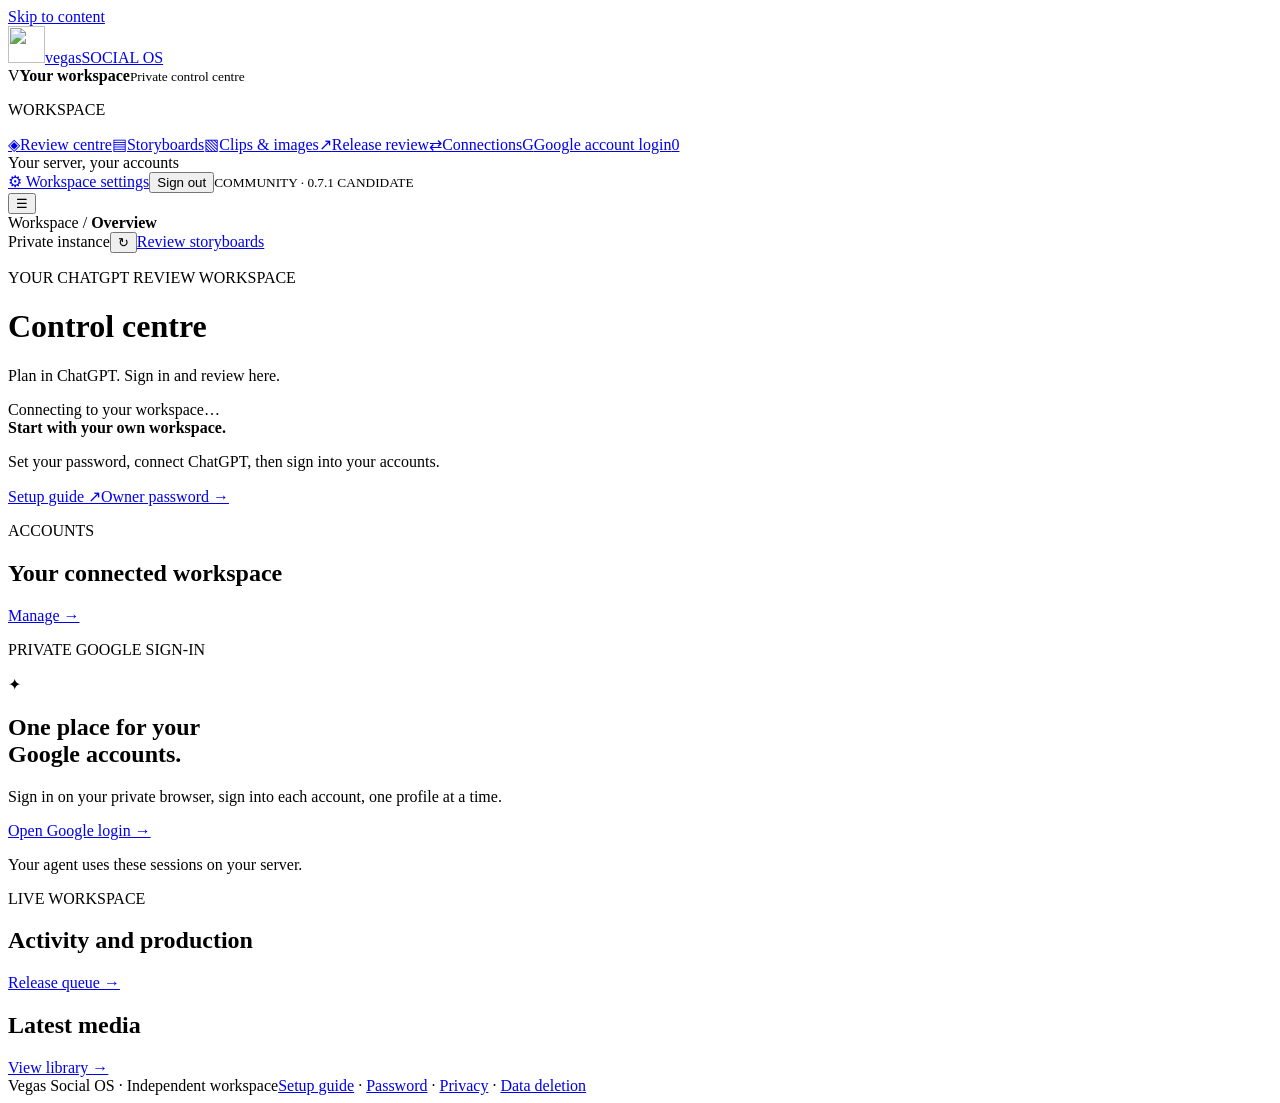
==== web/index.html @ 64114123 "fix: ship branded owner onboarding and verified community UX in 0.7.1" ====
<!doctype html><html lang="en"><head><meta charset="utf-8"><meta name="viewport" content="width=device-width,initial-scale=1"><meta name="theme-color" content="#0d1017"><link rel="icon" type="image/svg+xml" href="/logo.svg"><title>Vegas Social OS · Control Centre</title><link rel="stylesheet" href="/style.css"><script src="/sha256.js" defer></script><script src="/app.js" defer></script></head><body class="review-workspace"><a class="skip-link" href="#main-content">Skip to content</a>
<div class="app-shell"><aside id="sidebar"><a class="brand" href="#home"><img src="/logo.svg" width="37" height="37" alt="" class="app-brand-logo"><span>vegas<span class="brand-sub">SOCIAL OS</span></span></a><div class="workspace-chip"><span class="avatar" id="owner-avatar">V</span><span><b id="workspace-name">Your workspace</b><small>Private control centre</small></span><span class="status-dot"></span></div><p class="nav-label">WORKSPACE</p><nav aria-label="Workspace"><a href="#home"><span class="nav-icon">◈</span>Review centre</a><a href="#productions"><span class="nav-icon">▤</span>Storyboards</a><a href="#media"><span class="nav-icon">▧</span>Clips &amp; images</a><a href="#publishing"><span class="nav-icon">↗</span>Release review</a><a href="#accounts"><span class="nav-icon">⇄</span>Connections</a><a href="#flow"><span class="nav-icon">G</span>Google account login<span id="flow-nav-count" class="nav-count">0</span></a></nav><div class="sidebar-foot"><div class="agent-chip"><span class="status-dot"></span><span>Your server, your accounts<small id="instance-host"></small></span></div><a href="#setup" class="settings-link">⚙ Workspace settings</a><button id="logout" class="quiet">Sign out</button><small class="version">COMMUNITY · 0.7.1 CANDIDATE</small></div></aside>
<main id="main-content"><div class="topbar"><button id="mobile-nav" class="icon-button" aria-label="Toggle navigation">☰</button><div class="breadcrumb">Workspace <span>/</span> <b id="breadcrumb-page">Overview</b></div><div class="topbar-actions"><span class="live-pill"><span class="status-dot"></span>Private instance</span><button id="refresh" class="icon-button" title="Refresh status" aria-label="Refresh status">↻</button><a class="primary small" href="#productions">Review storyboards</a></div></div>
<div class="page-content"><header class="page-heading"><div><p class="eyebrow" id="page-eyebrow">YOUR CHATGPT REVIEW WORKSPACE</p><h1 id="page-title">Control centre</h1><p class="muted" id="page-description">Plan in ChatGPT. Sign in and review here.</p></div><span id="today-label" class="date-label"></span></header><div id="notice" class="notice" role="status" aria-live="polite">Connecting to your workspace…</div>
<section id="home" class="page"><div class="onboarding-help"><div><b>Start with your own workspace.</b><p>Set your password, connect ChatGPT, then sign into your accounts.</p></div><a href="/help">Setup guide ↗</a><a href="/password">Owner password →</a></div><div id="setup-steps" class="setup-strip"></div><div id="metrics" class="metrics"></div><div class="overview-grid"><article class="panel connection-summary"><div class="panel-heading"><div><p class="eyebrow">ACCOUNTS</p><h2>Your connected workspace</h2></div><a href="#accounts" class="subtle-link">Manage →</a></div><div id="overview-connections"></div></article><article class="panel quick-studio"><p class="eyebrow">PRIVATE GOOGLE SIGN-IN</p><div class="studio-emblem">✦</div><h2>One place for your<br>Google accounts.</h2><p class="muted">Sign in on your private browser, sign into each account, one profile at a time.</p><a class="primary" href="#flow">Open Google login →</a><p class="microcopy">Your agent uses these sessions on your server.</p></article><article class="panel activity-panel"><div class="panel-heading"><div><p class="eyebrow">LIVE WORKSPACE</p><h2>Activity and production</h2></div><a href="#publishing" class="subtle-link">Release queue →</a></div><div id="activity-list"></div></article><article class="panel latest-panel"><div class="panel-heading"><h2>Latest media</h2><a href="#media" class="subtle-link">View library →</a></div><div id="latest-media"></div></article></div></section>
<section id="accounts" class="page" hidden><div class="section-heading"><div><h2>Connect an account</h2><p class="muted">Choose a service. Sign in on its official page and allow the requested access.</p></div><a href="#setup" class="subtle-link">Connection settings →</a></div><div id="provider-cards" class="provider-grid"></div><div id="connect-result" class="connect-feedback"></div><div class="section-heading"><h2>Your identities</h2><button id="sync-services" class="secondary">Refresh Flow accounts</button></div><div id="account-cards" class="identity-list"></div></section>
<section id="flow" class="page" hidden><div class="flow-toolbar"><div class="flow-switcher"><label for="flow-account-select">Google account</label><select id="flow-account-select"></select></div><div class="toolbar-actions"><button id="new-flow-account" class="secondary">＋ Add Google account</button><button id="open-flow-browser" class="primary">Open Google login</button><button id="verify-flow-account" class="secondary">Verify access</button></div></div><div class="flow-workbench"><aside class="flow-rail"><div class="panel-heading"><h3>Accounts</h3><span id="flow-account-count" class="badge">0</span></div><div id="flow-account-list"></div><p class="microcopy">Passwords and verification codes are entered only into Google's screen.</p></aside><article class="browser-panel"><div class="browser-chrome"><span class="window-dots"><i></i><i></i><i></i></span><span id="flow-title">Private Google Flow browser</span><button id="close-browser" class="quiet">Close view</button></div><div id="flow-empty" class="browser-placeholder"><div class="google-mark">G</div><h2>Sign in to Google Flow</h2><p>Select an account and open its private browser. Or add a new Google account to start.</p><button id="flow-empty-add" class="primary">＋ Add Google account</button><span class="microcopy">Browser sessions stay on your own server.</span></div><iframe id="flow-frame" hidden title="Private Google Flow account browser"></iframe></article></div><div id="flow-panel" hidden></div><div class="flow-bottom"><form id="flow-image-form" class="panel"><div class="panel-heading"><div><p class="eyebrow">IMAGE WORKSPACE</p><h2>Generate a still image</h2></div><span class="badge">One output</span></div><label>Prompt<textarea name="prompt" required maxlength="12000" rows="3" placeholder="Describe the image you want to generate…"></textarea></label><div class="form-row"><label>Image model<select name="model" id="flow-image-model" required></select></label><label>Format<select name="aspect_ratio"><option value="1:1">Square · 1:1</option><option value="9:16">Portrait · 9:16</option><option value="16:9">Landscape · 16:9</option></select></label><label>Credit ceiling<input name="max_credits" type="number" min="0" max="1000" value="0" required></label></div><div class="form-footer"><p class="microcopy">0 means free-only. A higher quote stops before submission. Local service support is required.</p><button class="primary">Generate image</button></div></form><article class="panel generation-panel"><div class="panel-heading"><h2>Generation queue</h2><span class="badge" id="image-job-count">0</span></div><div id="image-job-list"></div></article></div><div class="flow-bottom"><form id="flow-video-form" class="panel"><div class="panel-heading"><h2>Video workspace</h2><button id="refresh-models" type="button" class="secondary">Refresh live models</button></div><p id="model-provenance" class="microcopy">Model availability is account-specific. Refresh before production.</p><label>Prompt<textarea name="prompt" rows="3" required maxlength="12000"></textarea></label><div class="form-row"><label>Video model<select name="model" id="flow-video-model" required></select></label><label>Duration<select name="duration" id="flow-video-duration"></select></label><label>Resolution<select name="resolution" id="flow-video-resolution"></select></label></div><div class="form-row"><label>Format<select name="aspect_ratio"><option value="9:16">Portrait · 9:16</option><option value="16:9">Landscape · 16:9</option></select></label><label>Credit ceiling<input name="max_credits" type="number" min="0" max="1000" value="0" required></label></div><div class="form-row"><label>Start frame<select name="first_frame_id" id="video-start-frame"></select></label><label>End frame<select name="last_frame_id" id="video-end-frame"></select></label></div><fieldset><legend>Ingredients (up to 3; use instead of start/end frames)</legend><div id="video-reference-assets"></div></fieldset><p class="microcopy">One output, no retries. 0 checks the quote and stops if paid credits are required. Unknown outcomes stay saved for reconciliation.</p><button class="primary">Check / generate clip</button></form><article class="panel generation-panel"><h2>Video queue</h2><div id="video-job-list"></div></article></div></section>
<section id="strategy" class="page" hidden><div class="section-heading"><div><h2>Content strategy manager</h2><p class="muted">A clear brand brief, evidence-backed ideas and a reviewable weekly calendar.</p></div><button id="audit-refresh" class="secondary">Check workflow</button></div><div class="flow-bottom"><form id="strategy-form" class="panel"><h2>Channel strategy</h2><label>Channel<select name="channel_id" id="strategy-channel" required></select></label><label>Audience<textarea name="audience" required rows="2"></textarea></label><label>Objective<input name="goal" required placeholder="Qualified leads, product education or audience growth"></label><label>Brand voice<textarea name="voice" required rows="2" placeholder="Tone, language and claims to avoid"></textarea></label><label>Content pillars (one per line)<textarea name="pillars" required rows="3"></textarea></label><button>Save strategy</button></form><div><form id="content-request-form" class="panel"><h2>Plan the week</h2><label>Channel<select name="channel_id" id="content-channel" required></select></label><label>Week beginning<input type="date" name="week_start" required></label><p class="microcopy">Your connected agent researches and writes the drafts. This request does not publish or wake ChatGPT by itself.</p><button>Request agent plan</button></form><article class="panel"><h2>Workflow readiness</h2><div id="audit-checks"></div></article></div></div><div class="section-heading"><h2>Editorial calendar and agent queue</h2></div><div id="content-calendars" class="cards"></div><form id="reel-review-form" class="panel"><h2>Reel review before production</h2><div class="form-row"><label>Target seconds<input name="target_seconds" type="number" min="5" max="180" value="30" required></label><label>Speaking rate (words/minute)<input name="words_per_minute" type="number" min="80" max="240" value="150" required></label></div><label>Opening hook<input name="hook" required></label><label>Spoken script<textarea name="script" rows="5" required></textarea></label><label>On-screen cards (one per line)<textarea name="on_screen" rows="3"></textarea></label><button>Review script and timing</button><div id="reel-review-result" class="review-result" aria-live="polite"></div></form></section><section id="setup" class="page" hidden><div class="settings-tabs"><a href="#setup" class="selected">Workspace</a><button id="show-advanced" class="quiet">Advanced operator setup</button></div><div class="split"><div><p class="eyebrow">01 / YOUR IDENTITY</p><h2>Set the direction.</h2><p class="muted">This profile belongs only to your installation. Every client can deploy a separate workspace with their own accounts.</p></div><form id="profile-form"><label>Your name<input name="name" required maxlength="100" autocomplete="name"></label><label>Brand / studio<input name="brand" maxlength="120"></label><label>Timezone<input name="timezone" value="Asia/Kolkata" required placeholder="Asia/Kolkata"></label><label>Goals and audience<textarea name="goals" maxlength="4000" rows="4" placeholder="Who you create for, your style, and your goal"></textarea></label><button>Save profile</button></form></div><article class="panel"><p class="eyebrow">02 / AGENT CONNECTION</p><h2>Give ChatGPT access to your workspace.</h2><p class="muted">Add your private MCP endpoint through a supported host's custom connector/plugin flow. Authorize it in this signed-in browser. Host availability and installation consent vary.</p><code id="mcp-url"></code><button id="copy-mcp" class="secondary">Copy endpoint</button><p class="muted">A scheduled brief is a request for creative work. A connected agent or host automation must consume it; the VPS does not start ChatGPT sessions or generate native images alone.</p></article><div id="advanced-settings" hidden><article class="panel"><p class="eyebrow">OPERATOR CONFIGURATION</p><h2>Connection service setup</h2><p><a href="/admin">Owner VPS administration approvals</a></p><p class="muted">End users connect with provider consent. The installation operator or setup agent configures the registered applications behind those buttons. A shared hosted connector is an optional separate deployment; it cannot bypass provider approval.</p><div id="provider-configs" class="config-list"></div></article></div></section><section id="channels" class="page" hidden><div class="content-tabs"><a href="#productions">Productions</a><a href="#channels" class="selected">Channel briefs</a><a href="#research">Research</a></div><p class="eyebrow">A CLEAR BRIEF FOR EACH CHANNEL</p><h2>What are we creating?</h2><form id="channel-form"><label>Channel name<input name="name" required maxlength="100"></label><label>Niche and audience<input name="niche" required maxlength="1000"></label><label>Language<input name="language" value="English" required></label><fieldset><legend>Authorized publishing destinations</legend><div id="destinations"></div></fieldset><button>Save channel brief</button></form><div class="cards" id="channel-cards"></div></section>
<section id="productions" class="page" hidden><p class="eyebrow">CONCEPT → KEYFRAMES → CLIPS → FINAL REVIEW</p><h2>Review your storyboard, scene by scene.</h2><p class="muted">Review ideas, scripts and scene media prepared by your agent.</p><div id="production-cards" class="productions"></div></section>
<section id="media" class="page" hidden><div class="section-heading"><div><p class="eyebrow">YOUR LOCAL ASSETS</p><h2>Your storyboards and generated clips.</h2></div><span class="muted">Prepared by your ChatGPT agent</span></div><form id="upload-form"><label>Import images or video<input type="file" name="files" accept="image/png,image/jpeg,image/webp,video/mp4" multiple required></label><button>Upload to this server</button><p class="muted">2 GiB per asset through bounded chunks. PNG, JPEG, WebP or MP4. Instagram photos require JPEG exports.</p></form><div id="media-cards" class="media-grid"></div></section>
<section id="composer" class="page" hidden><div class="split"><div><p class="eyebrow">WRITE. PREVIEW. RELEASE.</p><h2>Create the exact post.</h2><p class="muted">Choose one destination per release. To cross-post, prepare each platform's own copy and review. Media order becomes carousel order.</p><div id="composer-preview" class="preview"></div></div><form id="composer-form"><label>Destination<select id="post-account" name="account_id" required></select></label><label>Title<input name="title" maxlength="100" placeholder="Required for YouTube"></label><label>Caption / description<textarea name="caption" rows="5" maxlength="60000"></textarea></label><fieldset><legend>Media in posting order</legend><div id="post-assets"></div><p class="muted">Select assets below. Facebook text posts can have no media. Upload new files in Media library.</p></fieldset><label>Cover / thumbnail<select id="post-thumbnail" name="thumbnail_id"></select></label><label>Visibility<select name="visibility"><option value="private">Private · YouTube</option><option value="unlisted">Unlisted · YouTube</option><option value="public">Public</option></select></label><label>YouTube audience<select name="audience"><option value="">Choose for YouTube</option><option value="no">Not made for kids</option><option value="yes">Made for kids</option></select></label><label>YouTube tags<input name="tags" placeholder="Comma separated"></label><label>YouTube category ID<input name="category_id" value="22" inputmode="numeric"></label><label>Facebook HTTPS link<input name="link" type="url" placeholder="Text/link posts only"></label><label>Schedule (your browser timezone)<input name="schedule_at" type="datetime-local"></label><p class="muted">Leaving schedule empty prepares a release for immediate approval. Scheduled releases run only while this VPS is on. A delay over one hour requires a new review.</p><button>Prepare review</button></form></div></section>
<section id="publishing" class="page" hidden><p class="eyebrow">DESTINATION + MEDIA + COPY + TIMING</p><h2>Review the release queue.</h2><p class="muted">Approval freezes the exact release. Unknown provider outcomes stop here for reconciliation. Scheduled posts can be cancelled before their provider operation starts.</p><div class="cards" id="publication-cards"></div></section>
<section id="automation" class="page" hidden><p class="eyebrow">KEEP YOUR PIPELINE MOVING</p><h2>A schedule with visible execution.</h2><div id="automation-status" class="panel"></div><form id="schedule-form"><label>Daily brief hour (0–23)<input name="hour" type="number" min="0" max="23" value="8" required></label><label>IANA timezone<input name="timezone" value="Asia/Kolkata" required></label><fieldset><legend>Channels to research</legend><div id="schedule-channels"></div></fieldset><button>Enable daily briefs</button><button id="pause-briefs" type="button" class="secondary">Pause briefs</button></form><h3>Creative work queue</h3><div id="brief-cards" class="cards"></div></section>
<section id="research" class="page" hidden><div class="content-tabs"><a href="#productions">Productions</a><a href="#channels">Channel briefs</a><a href="#research" class="selected">Research</a></div><p class="eyebrow">SOURCES BEFORE SCRIPTS</p><h2>Research that keeps its evidence.</h2><p class="muted">Your host agent can search the web and save findings here. The public source reader respects robots rules, blocks private addresses and does not use authenticated sessions.</p><form id="research-fetch-form"><label>Public HTTPS page<input name="url" type="url" required placeholder="https://example.com/article"></label><button>Read public source</button></form><pre id="research-source" class="source-text"></pre><form id="research-form"><label>Channel<select id="research-channel" name="channel_id" required></select></label><label>Finding title<input name="title" required maxlength="200"></label><label>Summary<textarea name="summary" required maxlength="12000" rows="5"></textarea></label><label>Source URLs (one per line)<textarea name="sources" rows="3"></textarea></label><button>Save research note</button></form><div id="research-cards" class="cards"></div></section>
<footer><span>Vegas Social OS · Independent workspace</span><span><a href="/help">Setup guide</a> · <a href="/password">Password</a> · <a href="/privacy">Privacy</a> · <a href="/data-deletion">Data deletion</a></span></footer></div></main></div><dialog id="connect-dialog"><button id="dialog-close" class="icon-button dialog-close" aria-label="Close">×</button><div id="dialog-content"></div></dialog></body></html>
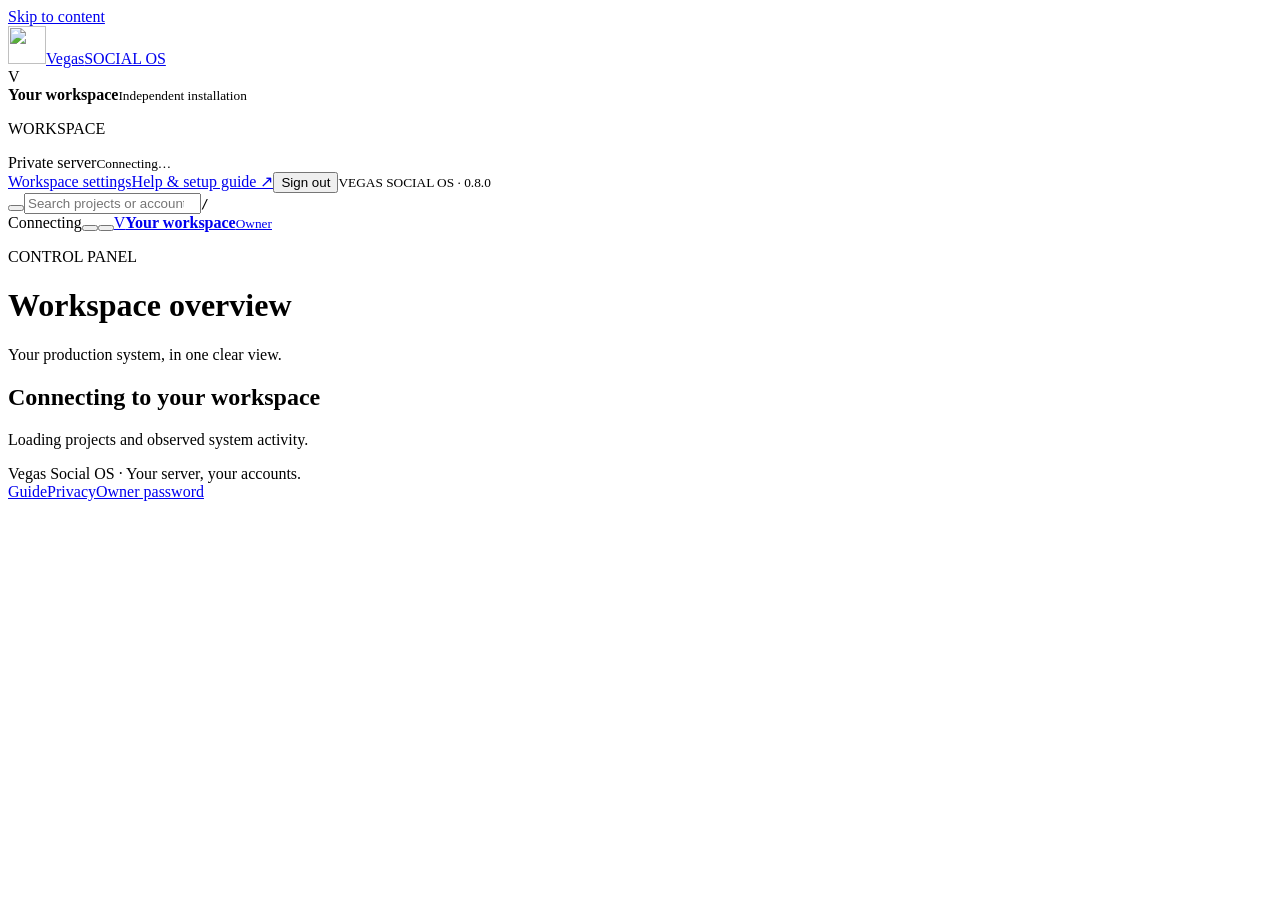
==== commit 8236c6aa: "Build light/dark control panel with named projects and observed agent activity (0.8.0)" ====
--- a/web/index.html
+++ b/web/index.html
@@ -1,15 +1 @@
-<!doctype html><html lang="en"><head><meta charset="utf-8"><meta name="viewport" content="width=device-width,initial-scale=1"><meta name="theme-color" content="#0d1017"><link rel="icon" type="image/svg+xml" href="/logo.svg"><title>Vegas Social OS · Control Centre</title><link rel="stylesheet" href="/style.css"><script src="/sha256.js" defer></script><script src="/app.js" defer></script></head><body class="review-workspace"><a class="skip-link" href="#main-content">Skip to content</a>
-<div class="app-shell"><aside id="sidebar"><a class="brand" href="#home"><img src="/logo.svg" width="37" height="37" alt="" class="app-brand-logo"><span>vegas<span class="brand-sub">SOCIAL OS</span></span></a><div class="workspace-chip"><span class="avatar" id="owner-avatar">V</span><span><b id="workspace-name">Your workspace</b><small>Private control centre</small></span><span class="status-dot"></span></div><p class="nav-label">WORKSPACE</p><nav aria-label="Workspace"><a href="#home"><span class="nav-icon">◈</span>Review centre</a><a href="#productions"><span class="nav-icon">▤</span>Storyboards</a><a href="#media"><span class="nav-icon">▧</span>Clips &amp; images</a><a href="#publishing"><span class="nav-icon">↗</span>Release review</a><a href="#accounts"><span class="nav-icon">⇄</span>Connections</a><a href="#flow"><span class="nav-icon">G</span>Google account login<span id="flow-nav-count" class="nav-count">0</span></a></nav><div class="sidebar-foot"><div class="agent-chip"><span class="status-dot"></span><span>Your server, your accounts<small id="instance-host"></small></span></div><a href="#setup" class="settings-link">⚙ Workspace settings</a><button id="logout" class="quiet">Sign out</button><small class="version">COMMUNITY · 0.7.1 CANDIDATE</small></div></aside>
-<main id="main-content"><div class="topbar"><button id="mobile-nav" class="icon-button" aria-label="Toggle navigation">☰</button><div class="breadcrumb">Workspace <span>/</span> <b id="breadcrumb-page">Overview</b></div><div class="topbar-actions"><span class="live-pill"><span class="status-dot"></span>Private instance</span><button id="refresh" class="icon-button" title="Refresh status" aria-label="Refresh status">↻</button><a class="primary small" href="#productions">Review storyboards</a></div></div>
-<div class="page-content"><header class="page-heading"><div><p class="eyebrow" id="page-eyebrow">YOUR CHATGPT REVIEW WORKSPACE</p><h1 id="page-title">Control centre</h1><p class="muted" id="page-description">Plan in ChatGPT. Sign in and review here.</p></div><span id="today-label" class="date-label"></span></header><div id="notice" class="notice" role="status" aria-live="polite">Connecting to your workspace…</div>
-<section id="home" class="page"><div class="onboarding-help"><div><b>Start with your own workspace.</b><p>Set your password, connect ChatGPT, then sign into your accounts.</p></div><a href="/help">Setup guide ↗</a><a href="/password">Owner password →</a></div><div id="setup-steps" class="setup-strip"></div><div id="metrics" class="metrics"></div><div class="overview-grid"><article class="panel connection-summary"><div class="panel-heading"><div><p class="eyebrow">ACCOUNTS</p><h2>Your connected workspace</h2></div><a href="#accounts" class="subtle-link">Manage →</a></div><div id="overview-connections"></div></article><article class="panel quick-studio"><p class="eyebrow">PRIVATE GOOGLE SIGN-IN</p><div class="studio-emblem">✦</div><h2>One place for your<br>Google accounts.</h2><p class="muted">Sign in on your private browser, sign into each account, one profile at a time.</p><a class="primary" href="#flow">Open Google login →</a><p class="microcopy">Your agent uses these sessions on your server.</p></article><article class="panel activity-panel"><div class="panel-heading"><div><p class="eyebrow">LIVE WORKSPACE</p><h2>Activity and production</h2></div><a href="#publishing" class="subtle-link">Release queue →</a></div><div id="activity-list"></div></article><article class="panel latest-panel"><div class="panel-heading"><h2>Latest media</h2><a href="#media" class="subtle-link">View library →</a></div><div id="latest-media"></div></article></div></section>
-<section id="accounts" class="page" hidden><div class="section-heading"><div><h2>Connect an account</h2><p class="muted">Choose a service. Sign in on its official page and allow the requested access.</p></div><a href="#setup" class="subtle-link">Connection settings →</a></div><div id="provider-cards" class="provider-grid"></div><div id="connect-result" class="connect-feedback"></div><div class="section-heading"><h2>Your identities</h2><button id="sync-services" class="secondary">Refresh Flow accounts</button></div><div id="account-cards" class="identity-list"></div></section>
-<section id="flow" class="page" hidden><div class="flow-toolbar"><div class="flow-switcher"><label for="flow-account-select">Google account</label><select id="flow-account-select"></select></div><div class="toolbar-actions"><button id="new-flow-account" class="secondary">＋ Add Google account</button><button id="open-flow-browser" class="primary">Open Google login</button><button id="verify-flow-account" class="secondary">Verify access</button></div></div><div class="flow-workbench"><aside class="flow-rail"><div class="panel-heading"><h3>Accounts</h3><span id="flow-account-count" class="badge">0</span></div><div id="flow-account-list"></div><p class="microcopy">Passwords and verification codes are entered only into Google's screen.</p></aside><article class="browser-panel"><div class="browser-chrome"><span class="window-dots"><i></i><i></i><i></i></span><span id="flow-title">Private Google Flow browser</span><button id="close-browser" class="quiet">Close view</button></div><div id="flow-empty" class="browser-placeholder"><div class="google-mark">G</div><h2>Sign in to Google Flow</h2><p>Select an account and open its private browser. Or add a new Google account to start.</p><button id="flow-empty-add" class="primary">＋ Add Google account</button><span class="microcopy">Browser sessions stay on your own server.</span></div><iframe id="flow-frame" hidden title="Private Google Flow account browser"></iframe></article></div><div id="flow-panel" hidden></div><div class="flow-bottom"><form id="flow-image-form" class="panel"><div class="panel-heading"><div><p class="eyebrow">IMAGE WORKSPACE</p><h2>Generate a still image</h2></div><span class="badge">One output</span></div><label>Prompt<textarea name="prompt" required maxlength="12000" rows="3" placeholder="Describe the image you want to generate…"></textarea></label><div class="form-row"><label>Image model<select name="model" id="flow-image-model" required></select></label><label>Format<select name="aspect_ratio"><option value="1:1">Square · 1:1</option><option value="9:16">Portrait · 9:16</option><option value="16:9">Landscape · 16:9</option></select></label><label>Credit ceiling<input name="max_credits" type="number" min="0" max="1000" value="0" required></label></div><div class="form-footer"><p class="microcopy">0 means free-only. A higher quote stops before submission. Local service support is required.</p><button class="primary">Generate image</button></div></form><article class="panel generation-panel"><div class="panel-heading"><h2>Generation queue</h2><span class="badge" id="image-job-count">0</span></div><div id="image-job-list"></div></article></div><div class="flow-bottom"><form id="flow-video-form" class="panel"><div class="panel-heading"><h2>Video workspace</h2><button id="refresh-models" type="button" class="secondary">Refresh live models</button></div><p id="model-provenance" class="microcopy">Model availability is account-specific. Refresh before production.</p><label>Prompt<textarea name="prompt" rows="3" required maxlength="12000"></textarea></label><div class="form-row"><label>Video model<select name="model" id="flow-video-model" required></select></label><label>Duration<select name="duration" id="flow-video-duration"></select></label><label>Resolution<select name="resolution" id="flow-video-resolution"></select></label></div><div class="form-row"><label>Format<select name="aspect_ratio"><option value="9:16">Portrait · 9:16</option><option value="16:9">Landscape · 16:9</option></select></label><label>Credit ceiling<input name="max_credits" type="number" min="0" max="1000" value="0" required></label></div><div class="form-row"><label>Start frame<select name="first_frame_id" id="video-start-frame"></select></label><label>End frame<select name="last_frame_id" id="video-end-frame"></select></label></div><fieldset><legend>Ingredients (up to 3; use instead of start/end frames)</legend><div id="video-reference-assets"></div></fieldset><p class="microcopy">One output, no retries. 0 checks the quote and stops if paid credits are required. Unknown outcomes stay saved for reconciliation.</p><button class="primary">Check / generate clip</button></form><article class="panel generation-panel"><h2>Video queue</h2><div id="video-job-list"></div></article></div></section>
-<section id="strategy" class="page" hidden><div class="section-heading"><div><h2>Content strategy manager</h2><p class="muted">A clear brand brief, evidence-backed ideas and a reviewable weekly calendar.</p></div><button id="audit-refresh" class="secondary">Check workflow</button></div><div class="flow-bottom"><form id="strategy-form" class="panel"><h2>Channel strategy</h2><label>Channel<select name="channel_id" id="strategy-channel" required></select></label><label>Audience<textarea name="audience" required rows="2"></textarea></label><label>Objective<input name="goal" required placeholder="Qualified leads, product education or audience growth"></label><label>Brand voice<textarea name="voice" required rows="2" placeholder="Tone, language and claims to avoid"></textarea></label><label>Content pillars (one per line)<textarea name="pillars" required rows="3"></textarea></label><button>Save strategy</button></form><div><form id="content-request-form" class="panel"><h2>Plan the week</h2><label>Channel<select name="channel_id" id="content-channel" required></select></label><label>Week beginning<input type="date" name="week_start" required></label><p class="microcopy">Your connected agent researches and writes the drafts. This request does not publish or wake ChatGPT by itself.</p><button>Request agent plan</button></form><article class="panel"><h2>Workflow readiness</h2><div id="audit-checks"></div></article></div></div><div class="section-heading"><h2>Editorial calendar and agent queue</h2></div><div id="content-calendars" class="cards"></div><form id="reel-review-form" class="panel"><h2>Reel review before production</h2><div class="form-row"><label>Target seconds<input name="target_seconds" type="number" min="5" max="180" value="30" required></label><label>Speaking rate (words/minute)<input name="words_per_minute" type="number" min="80" max="240" value="150" required></label></div><label>Opening hook<input name="hook" required></label><label>Spoken script<textarea name="script" rows="5" required></textarea></label><label>On-screen cards (one per line)<textarea name="on_screen" rows="3"></textarea></label><button>Review script and timing</button><div id="reel-review-result" class="review-result" aria-live="polite"></div></form></section><section id="setup" class="page" hidden><div class="settings-tabs"><a href="#setup" class="selected">Workspace</a><button id="show-advanced" class="quiet">Advanced operator setup</button></div><div class="split"><div><p class="eyebrow">01 / YOUR IDENTITY</p><h2>Set the direction.</h2><p class="muted">This profile belongs only to your installation. Every client can deploy a separate workspace with their own accounts.</p></div><form id="profile-form"><label>Your name<input name="name" required maxlength="100" autocomplete="name"></label><label>Brand / studio<input name="brand" maxlength="120"></label><label>Timezone<input name="timezone" value="Asia/Kolkata" required placeholder="Asia/Kolkata"></label><label>Goals and audience<textarea name="goals" maxlength="4000" rows="4" placeholder="Who you create for, your style, and your goal"></textarea></label><button>Save profile</button></form></div><article class="panel"><p class="eyebrow">02 / AGENT CONNECTION</p><h2>Give ChatGPT access to your workspace.</h2><p class="muted">Add your private MCP endpoint through a supported host's custom connector/plugin flow. Authorize it in this signed-in browser. Host availability and installation consent vary.</p><code id="mcp-url"></code><button id="copy-mcp" class="secondary">Copy endpoint</button><p class="muted">A scheduled brief is a request for creative work. A connected agent or host automation must consume it; the VPS does not start ChatGPT sessions or generate native images alone.</p></article><div id="advanced-settings" hidden><article class="panel"><p class="eyebrow">OPERATOR CONFIGURATION</p><h2>Connection service setup</h2><p><a href="/admin">Owner VPS administration approvals</a></p><p class="muted">End users connect with provider consent. The installation operator or setup agent configures the registered applications behind those buttons. A shared hosted connector is an optional separate deployment; it cannot bypass provider approval.</p><div id="provider-configs" class="config-list"></div></article></div></section><section id="channels" class="page" hidden><div class="content-tabs"><a href="#productions">Productions</a><a href="#channels" class="selected">Channel briefs</a><a href="#research">Research</a></div><p class="eyebrow">A CLEAR BRIEF FOR EACH CHANNEL</p><h2>What are we creating?</h2><form id="channel-form"><label>Channel name<input name="name" required maxlength="100"></label><label>Niche and audience<input name="niche" required maxlength="1000"></label><label>Language<input name="language" value="English" required></label><fieldset><legend>Authorized publishing destinations</legend><div id="destinations"></div></fieldset><button>Save channel brief</button></form><div class="cards" id="channel-cards"></div></section>
-<section id="productions" class="page" hidden><p class="eyebrow">CONCEPT → KEYFRAMES → CLIPS → FINAL REVIEW</p><h2>Review your storyboard, scene by scene.</h2><p class="muted">Review ideas, scripts and scene media prepared by your agent.</p><div id="production-cards" class="productions"></div></section>
-<section id="media" class="page" hidden><div class="section-heading"><div><p class="eyebrow">YOUR LOCAL ASSETS</p><h2>Your storyboards and generated clips.</h2></div><span class="muted">Prepared by your ChatGPT agent</span></div><form id="upload-form"><label>Import images or video<input type="file" name="files" accept="image/png,image/jpeg,image/webp,video/mp4" multiple required></label><button>Upload to this server</button><p class="muted">2 GiB per asset through bounded chunks. PNG, JPEG, WebP or MP4. Instagram photos require JPEG exports.</p></form><div id="media-cards" class="media-grid"></div></section>
-<section id="composer" class="page" hidden><div class="split"><div><p class="eyebrow">WRITE. PREVIEW. RELEASE.</p><h2>Create the exact post.</h2><p class="muted">Choose one destination per release. To cross-post, prepare each platform's own copy and review. Media order becomes carousel order.</p><div id="composer-preview" class="preview"></div></div><form id="composer-form"><label>Destination<select id="post-account" name="account_id" required></select></label><label>Title<input name="title" maxlength="100" placeholder="Required for YouTube"></label><label>Caption / description<textarea name="caption" rows="5" maxlength="60000"></textarea></label><fieldset><legend>Media in posting order</legend><div id="post-assets"></div><p class="muted">Select assets below. Facebook text posts can have no media. Upload new files in Media library.</p></fieldset><label>Cover / thumbnail<select id="post-thumbnail" name="thumbnail_id"></select></label><label>Visibility<select name="visibility"><option value="private">Private · YouTube</option><option value="unlisted">Unlisted · YouTube</option><option value="public">Public</option></select></label><label>YouTube audience<select name="audience"><option value="">Choose for YouTube</option><option value="no">Not made for kids</option><option value="yes">Made for kids</option></select></label><label>YouTube tags<input name="tags" placeholder="Comma separated"></label><label>YouTube category ID<input name="category_id" value="22" inputmode="numeric"></label><label>Facebook HTTPS link<input name="link" type="url" placeholder="Text/link posts only"></label><label>Schedule (your browser timezone)<input name="schedule_at" type="datetime-local"></label><p class="muted">Leaving schedule empty prepares a release for immediate approval. Scheduled releases run only while this VPS is on. A delay over one hour requires a new review.</p><button>Prepare review</button></form></div></section>
-<section id="publishing" class="page" hidden><p class="eyebrow">DESTINATION + MEDIA + COPY + TIMING</p><h2>Review the release queue.</h2><p class="muted">Approval freezes the exact release. Unknown provider outcomes stop here for reconciliation. Scheduled posts can be cancelled before their provider operation starts.</p><div class="cards" id="publication-cards"></div></section>
-<section id="automation" class="page" hidden><p class="eyebrow">KEEP YOUR PIPELINE MOVING</p><h2>A schedule with visible execution.</h2><div id="automation-status" class="panel"></div><form id="schedule-form"><label>Daily brief hour (0–23)<input name="hour" type="number" min="0" max="23" value="8" required></label><label>IANA timezone<input name="timezone" value="Asia/Kolkata" required></label><fieldset><legend>Channels to research</legend><div id="schedule-channels"></div></fieldset><button>Enable daily briefs</button><button id="pause-briefs" type="button" class="secondary">Pause briefs</button></form><h3>Creative work queue</h3><div id="brief-cards" class="cards"></div></section>
-<section id="research" class="page" hidden><div class="content-tabs"><a href="#productions">Productions</a><a href="#channels">Channel briefs</a><a href="#research" class="selected">Research</a></div><p class="eyebrow">SOURCES BEFORE SCRIPTS</p><h2>Research that keeps its evidence.</h2><p class="muted">Your host agent can search the web and save findings here. The public source reader respects robots rules, blocks private addresses and does not use authenticated sessions.</p><form id="research-fetch-form"><label>Public HTTPS page<input name="url" type="url" required placeholder="https://example.com/article"></label><button>Read public source</button></form><pre id="research-source" class="source-text"></pre><form id="research-form"><label>Channel<select id="research-channel" name="channel_id" required></select></label><label>Finding title<input name="title" required maxlength="200"></label><label>Summary<textarea name="summary" required maxlength="12000" rows="5"></textarea></label><label>Source URLs (one per line)<textarea name="sources" rows="3"></textarea></label><button>Save research note</button></form><div id="research-cards" class="cards"></div></section>
-<footer><span>Vegas Social OS · Independent workspace</span><span><a href="/help">Setup guide</a> · <a href="/password">Password</a> · <a href="/privacy">Privacy</a> · <a href="/data-deletion">Data deletion</a></span></footer></div></main></div><dialog id="connect-dialog"><button id="dialog-close" class="icon-button dialog-close" aria-label="Close">×</button><div id="dialog-content"></div></dialog></body></html>+<!doctype html><html lang="en"><head><meta charset="utf-8"><meta name="viewport" content="width=device-width,initial-scale=1"><meta name="theme-color" content="#f3f5f3"><title>Vegas Social OS · Control panel</title><link rel="icon" type="image/svg+xml" href="/logo.svg"><script src="/theme.js"></script><link rel="stylesheet" href="/control.css"><script defer src="/app.js"></script></head><body class="control-panel"><a class="skip-link" href="#main-content">Skip to content</a><div class="app-shell"><aside id="sidebar"><a class="brand" href="#home"><img src="/logo.svg" width="38" height="38" alt=""><span>Vegas<span class="brand-sub">SOCIAL OS</span></span></a><div class="workspace-chip"><span class="avatar" id="owner-avatar">V</span><div><b id="workspace-name">Your workspace</b><small>Independent installation</small></div></div><p class="nav-label">WORKSPACE</p><nav aria-label="Workspace" id="main-nav"></nav><div class="sidebar-foot"><div class="server-chip"><i class="status-dot"></i><span>Private server<small id="instance-host">Connecting…</small></span></div><a class="settings-link" href="#setup">Workspace settings</a><a href="/help" class="settings-link">Help & setup guide ↗</a><button id="logout" class="quiet">Sign out</button><small class="version">VEGAS SOCIAL OS · <span id="version">0.8.0</span></small></div></aside><div id="nav-backdrop" hidden></div><main id="main-content"><header class="topbar"><button id="mobile-nav" class="icon-button" aria-label="Open navigation" aria-expanded="false"></button><label class="search-field"><span id="search-icon"></span><input id="global-search" type="search" placeholder="Search projects or accounts…" aria-label="Search projects or accounts"><kbd>/</kbd></label><div class="topbar-actions"><span class="live-pill"><i class="status-dot"></i><span id="live-state">Connecting</span></span><button id="refresh" class="icon-button" aria-label="Refresh dashboard"></button><button id="theme-toggle" class="icon-button" aria-label="Switch theme"></button><a class="owner-link" href="#setup"><span class="avatar" id="top-avatar">V</span><span><b id="top-name">Your workspace</b><small>Owner</small></span></a></div></header><div class="page-content"><div class="page-heading"><div><p class="eyebrow" id="breadcrumb-page">CONTROL PANEL</p><h1 id="page-title">Workspace overview</h1><p id="page-description">Your production system, in one clear view.</p></div><div id="page-actions"></div></div><div id="notice" role="status" aria-live="polite" hidden></div><div id="page-root"><div class="empty-state"><span class="loading-dot"></span><h2>Connecting to your workspace</h2><p>Loading projects and observed system activity.</p></div></div><footer><span>Vegas Social OS <span id="footer-version"></span> · Your server, your accounts.</span><div><a href="/help">Guide</a><a href="/privacy">Privacy</a><a href="/password">Owner password</a></div></footer></div></main></div><dialog id="connect-dialog"><button id="dialog-close" class="icon-button dialog-close" aria-label="Close dialog">×</button><div id="dialog-content"></div></dialog></body></html>
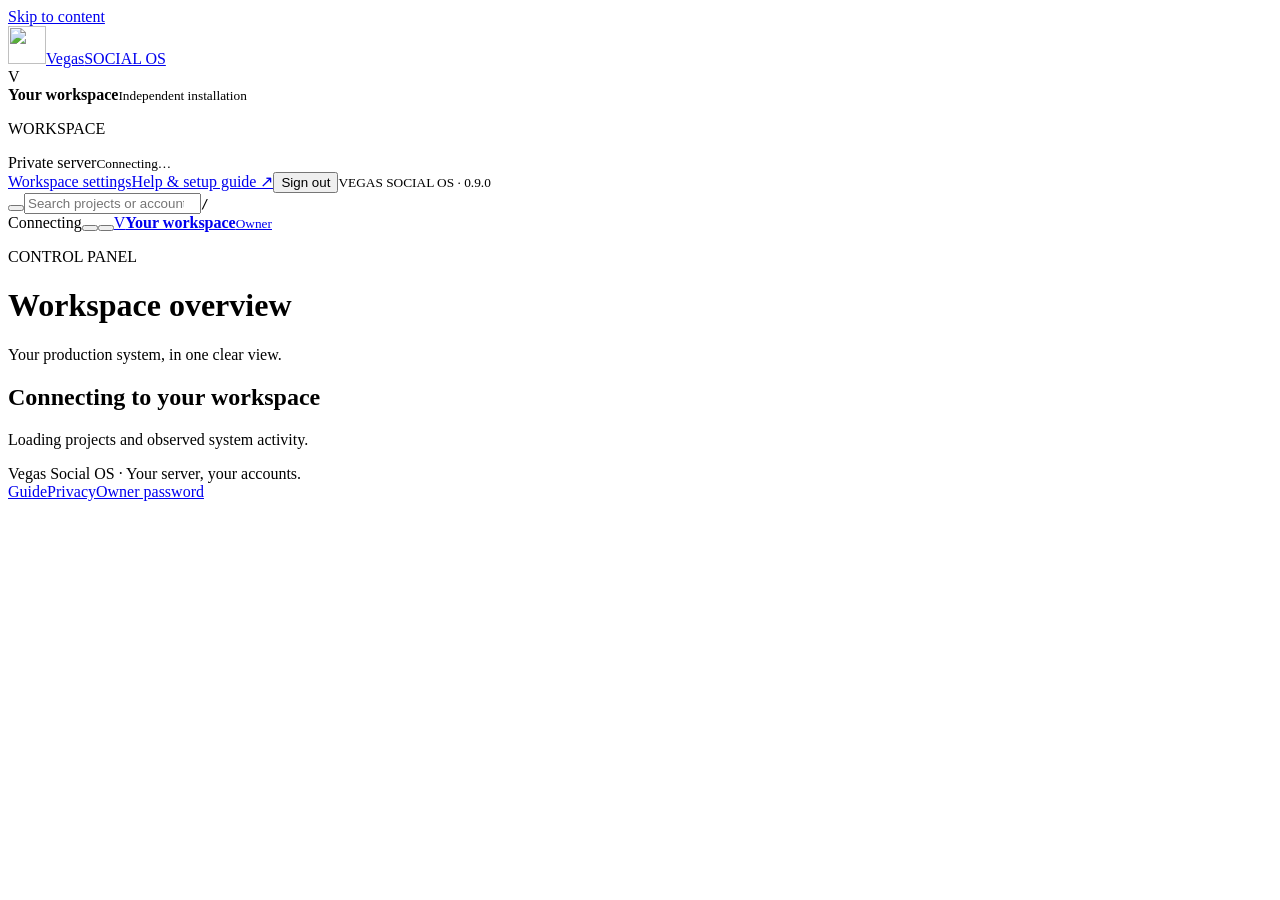
==== commit 5a0cd70d: "Add cinematic template library and licensed Higgsfield skill adapter Share preset compilation and pr" ====
--- a/web/index.html
+++ b/web/index.html
@@ -1 +1 @@
-<!doctype html><html lang="en"><head><meta charset="utf-8"><meta name="viewport" content="width=device-width,initial-scale=1"><meta name="theme-color" content="#f3f5f3"><title>Vegas Social OS · Control panel</title><link rel="icon" type="image/svg+xml" href="/logo.svg"><script src="/theme.js"></script><link rel="stylesheet" href="/control.css"><script defer src="/app.js"></script></head><body class="control-panel"><a class="skip-link" href="#main-content">Skip to content</a><div class="app-shell"><aside id="sidebar"><a class="brand" href="#home"><img src="/logo.svg" width="38" height="38" alt=""><span>Vegas<span class="brand-sub">SOCIAL OS</span></span></a><div class="workspace-chip"><span class="avatar" id="owner-avatar">V</span><div><b id="workspace-name">Your workspace</b><small>Independent installation</small></div></div><p class="nav-label">WORKSPACE</p><nav aria-label="Workspace" id="main-nav"></nav><div class="sidebar-foot"><div class="server-chip"><i class="status-dot"></i><span>Private server<small id="instance-host">Connecting…</small></span></div><a class="settings-link" href="#setup">Workspace settings</a><a href="/help" class="settings-link">Help & setup guide ↗</a><button id="logout" class="quiet">Sign out</button><small class="version">VEGAS SOCIAL OS · <span id="version">0.8.0</span></small></div></aside><div id="nav-backdrop" hidden></div><main id="main-content"><header class="topbar"><button id="mobile-nav" class="icon-button" aria-label="Open navigation" aria-expanded="false"></button><label class="search-field"><span id="search-icon"></span><input id="global-search" type="search" placeholder="Search projects or accounts…" aria-label="Search projects or accounts"><kbd>/</kbd></label><div class="topbar-actions"><span class="live-pill"><i class="status-dot"></i><span id="live-state">Connecting</span></span><button id="refresh" class="icon-button" aria-label="Refresh dashboard"></button><button id="theme-toggle" class="icon-button" aria-label="Switch theme"></button><a class="owner-link" href="#setup"><span class="avatar" id="top-avatar">V</span><span><b id="top-name">Your workspace</b><small>Owner</small></span></a></div></header><div class="page-content"><div class="page-heading"><div><p class="eyebrow" id="breadcrumb-page">CONTROL PANEL</p><h1 id="page-title">Workspace overview</h1><p id="page-description">Your production system, in one clear view.</p></div><div id="page-actions"></div></div><div id="notice" role="status" aria-live="polite" hidden></div><div id="page-root"><div class="empty-state"><span class="loading-dot"></span><h2>Connecting to your workspace</h2><p>Loading projects and observed system activity.</p></div></div><footer><span>Vegas Social OS <span id="footer-version"></span> · Your server, your accounts.</span><div><a href="/help">Guide</a><a href="/privacy">Privacy</a><a href="/password">Owner password</a></div></footer></div></main></div><dialog id="connect-dialog"><button id="dialog-close" class="icon-button dialog-close" aria-label="Close dialog">×</button><div id="dialog-content"></div></dialog></body></html>
+<!doctype html><html lang="en"><head><meta charset="utf-8"><meta name="viewport" content="width=device-width,initial-scale=1"><meta name="theme-color" content="#f3f5f3"><title>Vegas Social OS · Control panel</title><link rel="icon" type="image/svg+xml" href="/logo.svg"><script src="/theme.js"></script><link rel="stylesheet" href="/control.css"><script defer src="/app.js"></script></head><body class="control-panel"><a class="skip-link" href="#main-content">Skip to content</a><div class="app-shell"><aside id="sidebar"><a class="brand" href="#home"><img src="/logo.svg" width="38" height="38" alt=""><span>Vegas<span class="brand-sub">SOCIAL OS</span></span></a><div class="workspace-chip"><span class="avatar" id="owner-avatar">V</span><div><b id="workspace-name">Your workspace</b><small>Independent installation</small></div></div><p class="nav-label">WORKSPACE</p><nav aria-label="Workspace" id="main-nav"></nav><div class="sidebar-foot"><div class="server-chip"><i class="status-dot"></i><span>Private server<small id="instance-host">Connecting…</small></span></div><a class="settings-link" href="#setup">Workspace settings</a><a href="/help" class="settings-link">Help & setup guide ↗</a><button id="logout" class="quiet">Sign out</button><small class="version">VEGAS SOCIAL OS · <span id="version">0.9.0</span></small></div></aside><div id="nav-backdrop" hidden></div><main id="main-content"><header class="topbar"><button id="mobile-nav" class="icon-button" aria-label="Open navigation" aria-expanded="false"></button><label class="search-field"><span id="search-icon"></span><input id="global-search" type="search" placeholder="Search projects or accounts…" aria-label="Search projects or accounts"><kbd>/</kbd></label><div class="topbar-actions"><span class="live-pill"><i class="status-dot"></i><span id="live-state">Connecting</span></span><button id="refresh" class="icon-button" aria-label="Refresh dashboard"></button><button id="theme-toggle" class="icon-button" aria-label="Switch theme"></button><a class="owner-link" href="#setup"><span class="avatar" id="top-avatar">V</span><span><b id="top-name">Your workspace</b><small>Owner</small></span></a></div></header><div class="page-content"><div class="page-heading"><div><p class="eyebrow" id="breadcrumb-page">CONTROL PANEL</p><h1 id="page-title">Workspace overview</h1><p id="page-description">Your production system, in one clear view.</p></div><div id="page-actions"></div></div><div id="notice" role="status" aria-live="polite" hidden></div><div id="page-root"><div class="empty-state"><span class="loading-dot"></span><h2>Connecting to your workspace</h2><p>Loading projects and observed system activity.</p></div></div><footer><span>Vegas Social OS <span id="footer-version"></span> · Your server, your accounts.</span><div><a href="/help">Guide</a><a href="/privacy">Privacy</a><a href="/password">Owner password</a></div></footer></div></main></div><dialog id="connect-dialog"><button id="dialog-close" class="icon-button dialog-close" aria-label="Close dialog">×</button><div id="dialog-content"></div></dialog></body></html>
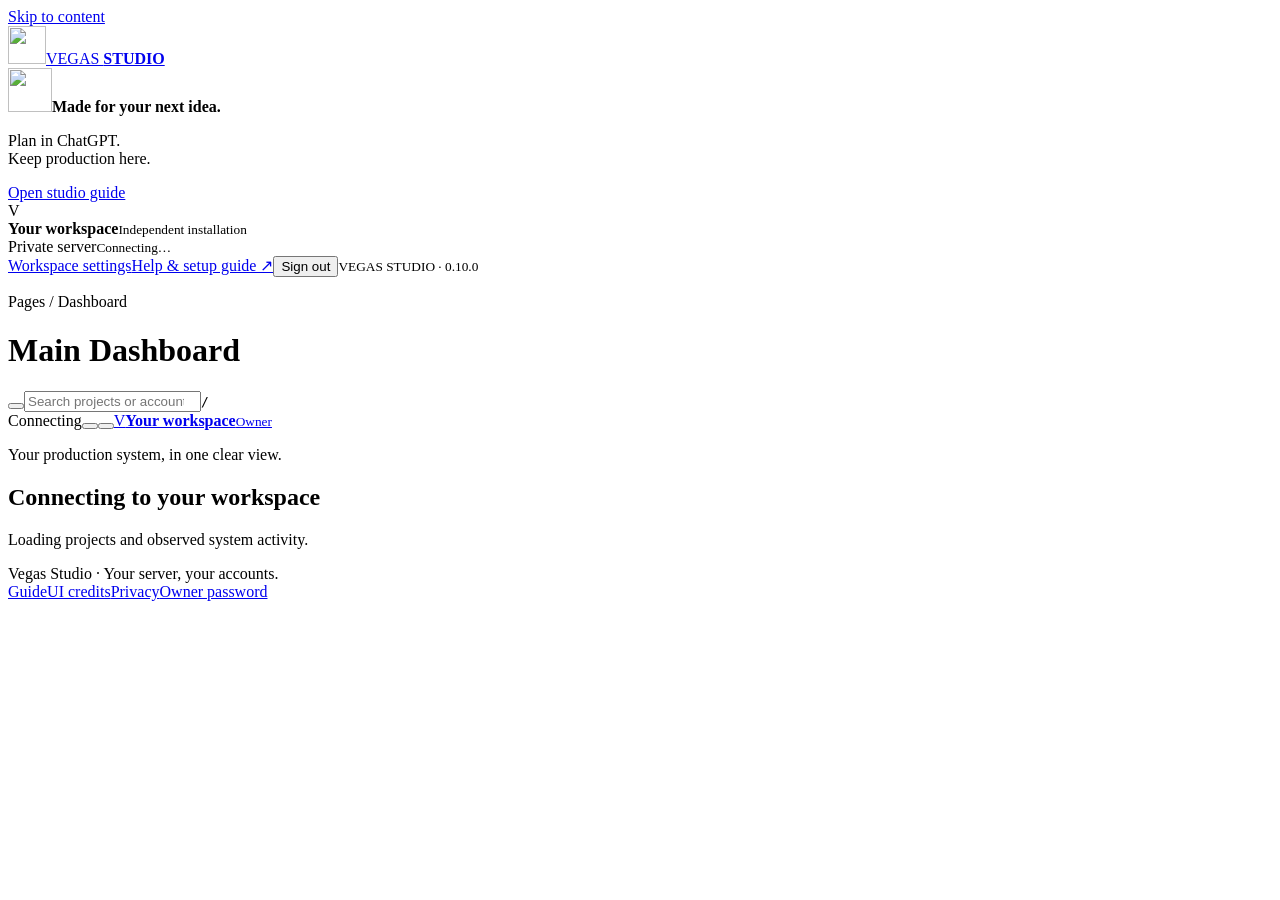
==== commit ed9ea6be: "Rebrand as Vegas Studio and adopt Horizon UI dashboard design" ====
--- a/web/index.html
+++ b/web/index.html
@@ -1 +1 @@
-<!doctype html><html lang="en"><head><meta charset="utf-8"><meta name="viewport" content="width=device-width,initial-scale=1"><meta name="theme-color" content="#f3f5f3"><title>Vegas Social OS · Control panel</title><link rel="icon" type="image/svg+xml" href="/logo.svg"><script src="/theme.js"></script><link rel="stylesheet" href="/control.css"><script defer src="/app.js"></script></head><body class="control-panel"><a class="skip-link" href="#main-content">Skip to content</a><div class="app-shell"><aside id="sidebar"><a class="brand" href="#home"><img src="/logo.svg" width="38" height="38" alt=""><span>Vegas<span class="brand-sub">SOCIAL OS</span></span></a><div class="workspace-chip"><span class="avatar" id="owner-avatar">V</span><div><b id="workspace-name">Your workspace</b><small>Independent installation</small></div></div><p class="nav-label">WORKSPACE</p><nav aria-label="Workspace" id="main-nav"></nav><div class="sidebar-foot"><div class="server-chip"><i class="status-dot"></i><span>Private server<small id="instance-host">Connecting…</small></span></div><a class="settings-link" href="#setup">Workspace settings</a><a href="/help" class="settings-link">Help & setup guide ↗</a><button id="logout" class="quiet">Sign out</button><small class="version">VEGAS SOCIAL OS · <span id="version">0.9.0</span></small></div></aside><div id="nav-backdrop" hidden></div><main id="main-content"><header class="topbar"><button id="mobile-nav" class="icon-button" aria-label="Open navigation" aria-expanded="false"></button><label class="search-field"><span id="search-icon"></span><input id="global-search" type="search" placeholder="Search projects or accounts…" aria-label="Search projects or accounts"><kbd>/</kbd></label><div class="topbar-actions"><span class="live-pill"><i class="status-dot"></i><span id="live-state">Connecting</span></span><button id="refresh" class="icon-button" aria-label="Refresh dashboard"></button><button id="theme-toggle" class="icon-button" aria-label="Switch theme"></button><a class="owner-link" href="#setup"><span class="avatar" id="top-avatar">V</span><span><b id="top-name">Your workspace</b><small>Owner</small></span></a></div></header><div class="page-content"><div class="page-heading"><div><p class="eyebrow" id="breadcrumb-page">CONTROL PANEL</p><h1 id="page-title">Workspace overview</h1><p id="page-description">Your production system, in one clear view.</p></div><div id="page-actions"></div></div><div id="notice" role="status" aria-live="polite" hidden></div><div id="page-root"><div class="empty-state"><span class="loading-dot"></span><h2>Connecting to your workspace</h2><p>Loading projects and observed system activity.</p></div></div><footer><span>Vegas Social OS <span id="footer-version"></span> · Your server, your accounts.</span><div><a href="/help">Guide</a><a href="/privacy">Privacy</a><a href="/password">Owner password</a></div></footer></div></main></div><dialog id="connect-dialog"><button id="dialog-close" class="icon-button dialog-close" aria-label="Close dialog">×</button><div id="dialog-content"></div></dialog></body></html>
+<!doctype html><html lang="en"><head><meta charset="utf-8"><meta name="viewport" content="width=device-width,initial-scale=1"><meta name="theme-color" content="#f4f7fe"><title>Vegas Studio · Control panel</title><link rel="icon" type="image/svg+xml" href="/logo.svg"><script src="/theme.js"></script><link rel="stylesheet" href="/control.css"><link rel="stylesheet" href="/horizon.css"><script defer src="/app.js"></script></head><body class="control-panel"><a class="skip-link" href="#main-content">Skip to content</a><div class="app-shell"><aside id="sidebar"><a class="brand" href="#home"><img src="/logo.svg" width="38" height="38" alt=""><span class="brand-wordmark">VEGAS <strong>STUDIO</strong></span></a><nav aria-label="Workspace" id="main-nav"></nav><div class="sidebar-foot"><div class="studio-card"><span class="studio-card-icon"><img src="/logo.svg" width="44" height="44" alt=""></span><b>Made for your next idea.</b><p>Plan in ChatGPT.<br>Keep production here.</p><a href="/help">Open studio guide</a></div><div class="workspace-chip"><span class="avatar" id="owner-avatar">V</span><div><b id="workspace-name">Your workspace</b><small>Independent installation</small></div></div><div class="server-chip"><i class="status-dot"></i><span>Private server<small id="instance-host">Connecting…</small></span></div><a class="settings-link" href="#setup">Workspace settings</a><a href="/help" class="settings-link">Help & setup guide ↗</a><button id="logout" class="quiet">Sign out</button><small class="version">VEGAS STUDIO · <span id="version">0.10.0</span></small></div></aside><div id="nav-backdrop" hidden></div><main id="main-content"><header class="topbar"><div class="page-identity"><p class="breadcrumb">Pages / <span id="breadcrumb-page">Dashboard</span></p><h1 id="page-title">Main Dashboard</h1></div><div class="topbar-tools"><button id="mobile-nav" class="icon-button" aria-label="Open navigation" aria-expanded="false"></button><label class="search-field"><span id="search-icon"></span><input id="global-search" type="search" placeholder="Search projects or accounts…" aria-label="Search projects or accounts"><kbd>/</kbd></label><div class="topbar-actions"><span class="live-pill"><i class="status-dot"></i><span id="live-state">Connecting</span></span><button id="refresh" class="icon-button" aria-label="Refresh dashboard"></button><button id="theme-toggle" class="icon-button" aria-label="Switch theme"></button><a class="owner-link" href="#setup" aria-label="Workspace settings"><span class="avatar" id="top-avatar">V</span><span class="owner-name"><b id="top-name">Your workspace</b><small>Owner</small></span></a></div></div></header><div class="page-content"><div class="page-heading"><div><p id="page-description">Your production system, in one clear view.</p></div><div id="page-actions"></div></div><div id="notice" role="status" aria-live="polite" hidden></div><div id="page-root"><div class="empty-state"><span class="loading-dot"></span><h2>Connecting to your workspace</h2><p>Loading projects and observed system activity.</p></div></div><footer><span>Vegas Studio <span id="footer-version"></span> · Your server, your accounts.</span><div><a href="/help">Guide</a><a href="https://github.com/horizon-ui/horizon-ui-chakra" target="_blank" rel="noopener noreferrer">UI credits</a><a href="/privacy">Privacy</a><a href="/password">Owner password</a></div></footer></div></main></div><dialog id="connect-dialog"><button id="dialog-close" class="icon-button dialog-close" aria-label="Close dialog">×</button><div id="dialog-content"></div></dialog></body></html>
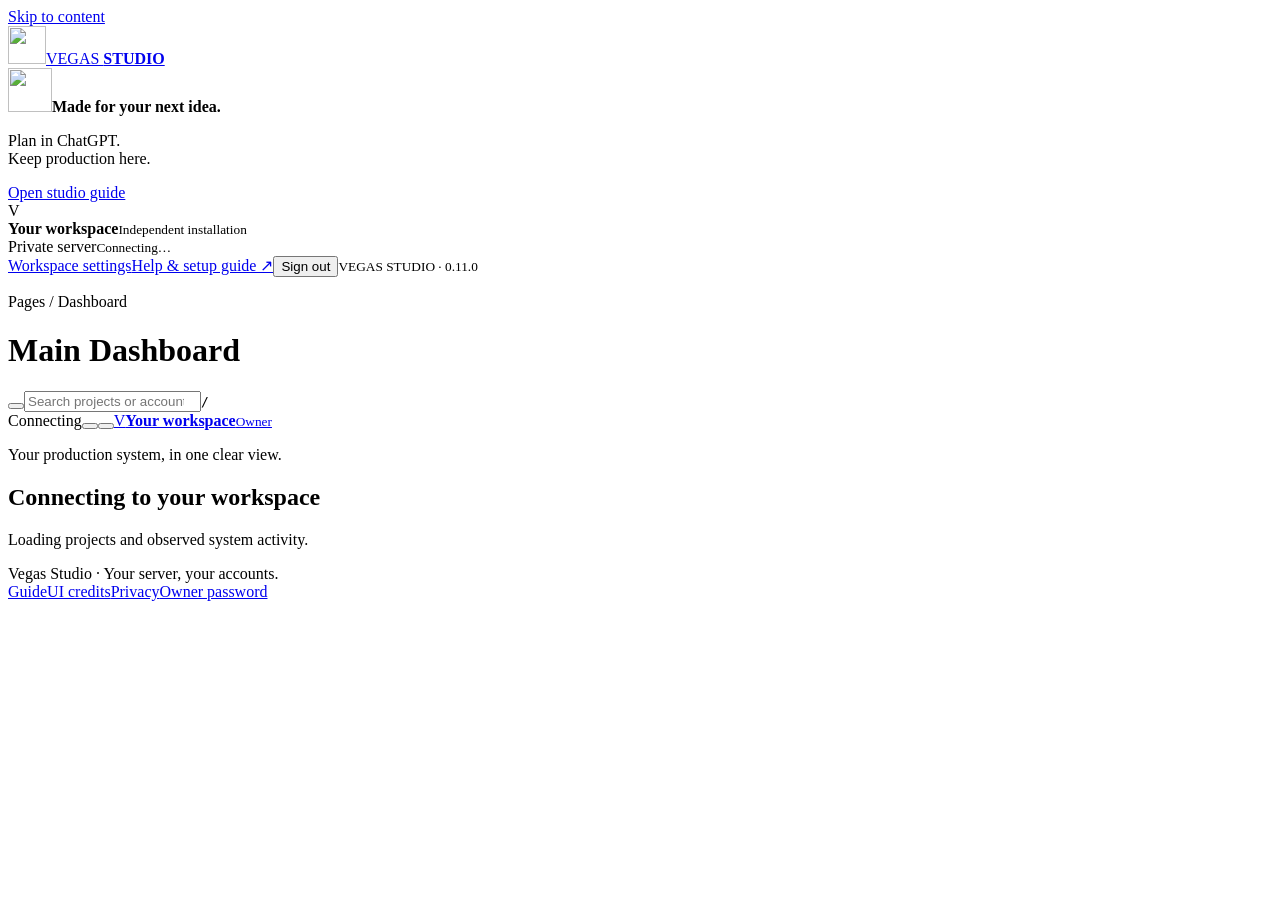
==== commit f1639768: "Rebuild dashboard composition from official Horizon template" ====
--- a/web/index.html
+++ b/web/index.html
@@ -1 +1 @@
-<!doctype html><html lang="en"><head><meta charset="utf-8"><meta name="viewport" content="width=device-width,initial-scale=1"><meta name="theme-color" content="#f4f7fe"><title>Vegas Studio · Control panel</title><link rel="icon" type="image/svg+xml" href="/logo.svg"><script src="/theme.js"></script><link rel="stylesheet" href="/control.css"><link rel="stylesheet" href="/horizon.css"><script defer src="/app.js"></script></head><body class="control-panel"><a class="skip-link" href="#main-content">Skip to content</a><div class="app-shell"><aside id="sidebar"><a class="brand" href="#home"><img src="/logo.svg" width="38" height="38" alt=""><span class="brand-wordmark">VEGAS <strong>STUDIO</strong></span></a><nav aria-label="Workspace" id="main-nav"></nav><div class="sidebar-foot"><div class="studio-card"><span class="studio-card-icon"><img src="/logo.svg" width="44" height="44" alt=""></span><b>Made for your next idea.</b><p>Plan in ChatGPT.<br>Keep production here.</p><a href="/help">Open studio guide</a></div><div class="workspace-chip"><span class="avatar" id="owner-avatar">V</span><div><b id="workspace-name">Your workspace</b><small>Independent installation</small></div></div><div class="server-chip"><i class="status-dot"></i><span>Private server<small id="instance-host">Connecting…</small></span></div><a class="settings-link" href="#setup">Workspace settings</a><a href="/help" class="settings-link">Help & setup guide ↗</a><button id="logout" class="quiet">Sign out</button><small class="version">VEGAS STUDIO · <span id="version">0.10.0</span></small></div></aside><div id="nav-backdrop" hidden></div><main id="main-content"><header class="topbar"><div class="page-identity"><p class="breadcrumb">Pages / <span id="breadcrumb-page">Dashboard</span></p><h1 id="page-title">Main Dashboard</h1></div><div class="topbar-tools"><button id="mobile-nav" class="icon-button" aria-label="Open navigation" aria-expanded="false"></button><label class="search-field"><span id="search-icon"></span><input id="global-search" type="search" placeholder="Search projects or accounts…" aria-label="Search projects or accounts"><kbd>/</kbd></label><div class="topbar-actions"><span class="live-pill"><i class="status-dot"></i><span id="live-state">Connecting</span></span><button id="refresh" class="icon-button" aria-label="Refresh dashboard"></button><button id="theme-toggle" class="icon-button" aria-label="Switch theme"></button><a class="owner-link" href="#setup" aria-label="Workspace settings"><span class="avatar" id="top-avatar">V</span><span class="owner-name"><b id="top-name">Your workspace</b><small>Owner</small></span></a></div></div></header><div class="page-content"><div class="page-heading"><div><p id="page-description">Your production system, in one clear view.</p></div><div id="page-actions"></div></div><div id="notice" role="status" aria-live="polite" hidden></div><div id="page-root"><div class="empty-state"><span class="loading-dot"></span><h2>Connecting to your workspace</h2><p>Loading projects and observed system activity.</p></div></div><footer><span>Vegas Studio <span id="footer-version"></span> · Your server, your accounts.</span><div><a href="/help">Guide</a><a href="https://github.com/horizon-ui/horizon-ui-chakra" target="_blank" rel="noopener noreferrer">UI credits</a><a href="/privacy">Privacy</a><a href="/password">Owner password</a></div></footer></div></main></div><dialog id="connect-dialog"><button id="dialog-close" class="icon-button dialog-close" aria-label="Close dialog">×</button><div id="dialog-content"></div></dialog></body></html>
+<!doctype html><html lang="en"><head><meta charset="utf-8"><meta name="viewport" content="width=device-width,initial-scale=1"><meta name="theme-color" content="#f4f7fe"><title>Vegas Studio · Control panel</title><link rel="icon" type="image/svg+xml" href="/logo.svg"><script src="/theme.js"></script><link rel="stylesheet" href="/control.css"><link rel="stylesheet" href="/horizon.css"><script defer src="/app.js"></script></head><body class="control-panel"><a class="skip-link" href="#main-content">Skip to content</a><div class="app-shell"><aside id="sidebar"><a class="brand" href="#home"><img src="/logo.svg" width="38" height="38" alt=""><span class="brand-wordmark">VEGAS <strong>STUDIO</strong></span></a><nav aria-label="Workspace" id="main-nav"></nav><div class="sidebar-foot"><div class="studio-card"><span class="studio-card-icon"><img src="/logo.svg" width="44" height="44" alt=""></span><b>Made for your next idea.</b><p>Plan in ChatGPT.<br>Keep production here.</p><a href="/help">Open studio guide</a></div><div class="workspace-chip"><span class="avatar" id="owner-avatar">V</span><div><b id="workspace-name">Your workspace</b><small>Independent installation</small></div></div><div class="server-chip"><i class="status-dot"></i><span>Private server<small id="instance-host">Connecting…</small></span></div><a class="settings-link" href="#setup">Workspace settings</a><a href="/help" class="settings-link">Help & setup guide ↗</a><button id="logout" class="quiet">Sign out</button><small class="version">VEGAS STUDIO · <span id="version">0.11.0</span></small></div></aside><div id="nav-backdrop" hidden></div><main id="main-content"><header class="topbar"><div class="page-identity"><p class="breadcrumb">Pages / <span id="breadcrumb-page">Dashboard</span></p><h1 id="page-title">Main Dashboard</h1></div><div class="topbar-tools"><button id="mobile-nav" class="icon-button" aria-label="Open navigation" aria-expanded="false"></button><label class="search-field"><span id="search-icon"></span><input id="global-search" type="search" placeholder="Search projects or accounts…" aria-label="Search projects or accounts"><kbd>/</kbd></label><div class="topbar-actions"><span class="live-pill"><i class="status-dot"></i><span id="live-state">Connecting</span></span><button id="refresh" class="icon-button" aria-label="Refresh dashboard"></button><button id="theme-toggle" class="icon-button" aria-label="Switch theme"></button><a class="owner-link" href="#setup" aria-label="Workspace settings"><span class="avatar" id="top-avatar">V</span><span class="owner-name"><b id="top-name">Your workspace</b><small>Owner</small></span></a></div></div></header><div class="page-content"><div class="page-heading"><div><p id="page-description">Your production system, in one clear view.</p></div><div id="page-actions"></div></div><div id="notice" role="status" aria-live="polite" hidden></div><div id="page-root"><div class="empty-state"><span class="loading-dot"></span><h2>Connecting to your workspace</h2><p>Loading projects and observed system activity.</p></div></div><footer><span>Vegas Studio <span id="footer-version"></span> · Your server, your accounts.</span><div><a href="/help">Guide</a><a href="https://github.com/horizon-ui/horizon-ui-chakra" target="_blank" rel="noopener noreferrer">UI credits</a><a href="/privacy">Privacy</a><a href="/password">Owner password</a></div></footer></div></main></div><dialog id="connect-dialog"><button id="dialog-close" class="icon-button dialog-close" aria-label="Close dialog">×</button><div id="dialog-content"></div></dialog></body></html>
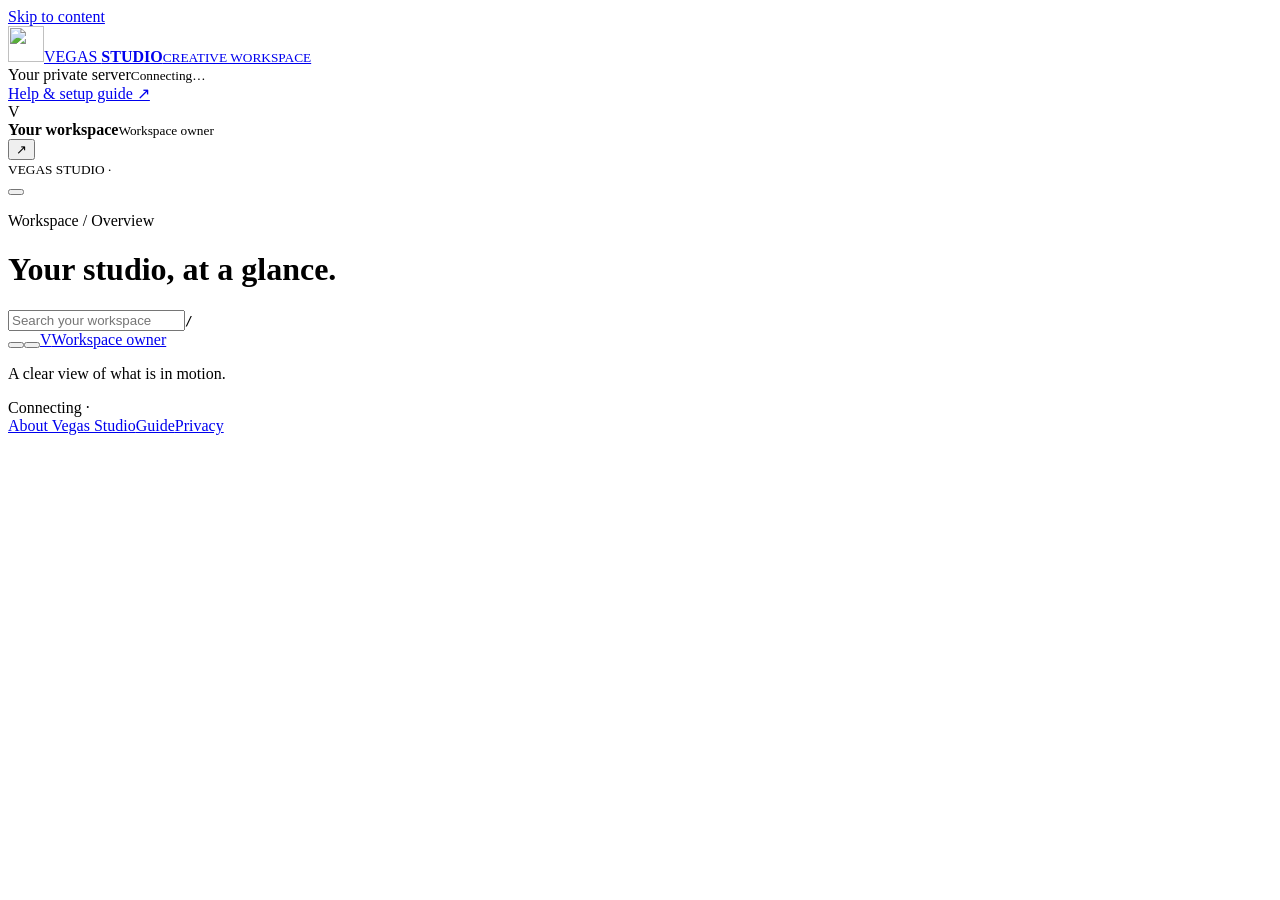
==== commit 5daf295a: "Rebuild studio workspace: web/index.html" ====
--- a/web/index.html
+++ b/web/index.html
@@ -1 +1,8 @@
-<!doctype html><html lang="en"><head><meta charset="utf-8"><meta name="viewport" content="width=device-width,initial-scale=1"><meta name="theme-color" content="#f4f7fe"><title>Vegas Studio · Control panel</title><link rel="icon" type="image/svg+xml" href="/logo.svg"><script src="/theme.js"></script><link rel="stylesheet" href="/control.css"><link rel="stylesheet" href="/horizon.css"><script defer src="/app.js"></script></head><body class="control-panel"><a class="skip-link" href="#main-content">Skip to content</a><div class="app-shell"><aside id="sidebar"><a class="brand" href="#home"><img src="/logo.svg" width="38" height="38" alt=""><span class="brand-wordmark">VEGAS <strong>STUDIO</strong></span></a><nav aria-label="Workspace" id="main-nav"></nav><div class="sidebar-foot"><div class="studio-card"><span class="studio-card-icon"><img src="/logo.svg" width="44" height="44" alt=""></span><b>Made for your next idea.</b><p>Plan in ChatGPT.<br>Keep production here.</p><a href="/help">Open studio guide</a></div><div class="workspace-chip"><span class="avatar" id="owner-avatar">V</span><div><b id="workspace-name">Your workspace</b><small>Independent installation</small></div></div><div class="server-chip"><i class="status-dot"></i><span>Private server<small id="instance-host">Connecting…</small></span></div><a class="settings-link" href="#setup">Workspace settings</a><a href="/help" class="settings-link">Help & setup guide ↗</a><button id="logout" class="quiet">Sign out</button><small class="version">VEGAS STUDIO · <span id="version">0.11.0</span></small></div></aside><div id="nav-backdrop" hidden></div><main id="main-content"><header class="topbar"><div class="page-identity"><p class="breadcrumb">Pages / <span id="breadcrumb-page">Dashboard</span></p><h1 id="page-title">Main Dashboard</h1></div><div class="topbar-tools"><button id="mobile-nav" class="icon-button" aria-label="Open navigation" aria-expanded="false"></button><label class="search-field"><span id="search-icon"></span><input id="global-search" type="search" placeholder="Search projects or accounts…" aria-label="Search projects or accounts"><kbd>/</kbd></label><div class="topbar-actions"><span class="live-pill"><i class="status-dot"></i><span id="live-state">Connecting</span></span><button id="refresh" class="icon-button" aria-label="Refresh dashboard"></button><button id="theme-toggle" class="icon-button" aria-label="Switch theme"></button><a class="owner-link" href="#setup" aria-label="Workspace settings"><span class="avatar" id="top-avatar">V</span><span class="owner-name"><b id="top-name">Your workspace</b><small>Owner</small></span></a></div></div></header><div class="page-content"><div class="page-heading"><div><p id="page-description">Your production system, in one clear view.</p></div><div id="page-actions"></div></div><div id="notice" role="status" aria-live="polite" hidden></div><div id="page-root"><div class="empty-state"><span class="loading-dot"></span><h2>Connecting to your workspace</h2><p>Loading projects and observed system activity.</p></div></div><footer><span>Vegas Studio <span id="footer-version"></span> · Your server, your accounts.</span><div><a href="/help">Guide</a><a href="https://github.com/horizon-ui/horizon-ui-chakra" target="_blank" rel="noopener noreferrer">UI credits</a><a href="/privacy">Privacy</a><a href="/password">Owner password</a></div></footer></div></main></div><dialog id="connect-dialog"><button id="dialog-close" class="icon-button dialog-close" aria-label="Close dialog">×</button><div id="dialog-content"></div></dialog></body></html>
+<!doctype html>
+<html lang="en"><head><meta charset="utf-8"><meta name="viewport" content="width=device-width,initial-scale=1"><meta name="theme-color" content="#eeede9"><title>Vegas Studio · Control panel</title><link rel="icon" type="image/svg+xml" href="/logo.svg"><script src="/theme.js"></script><link rel="stylesheet" href="/control.css"><script defer src="/app.js"></script></head>
+<body class="control-panel"><a class="skip-link" href="#main-content">Skip to content</a><div class="app-shell">
+<aside id="sidebar"><a class="brand" href="#home"><img src="/logo.svg" width="36" height="36" alt=""><span>VEGAS <strong>STUDIO</strong><small>CREATIVE WORKSPACE</small></span></a><nav aria-label="Workspace" id="main-nav"></nav>
+<div class="sidebar-foot"><div class="server-chip"><i class="status-dot"></i><span>Your private server<small id="instance-host">Connecting…</small></span></div><a href="/help" class="settings-link">Help & setup guide ↗</a><div class="workspace-chip"><span class="avatar" id="owner-avatar">V</span><div><b id="workspace-name">Your workspace</b><small>Workspace owner</small></div><button id="logout" class="icon-button" aria-label="Sign out" title="Sign out">↗</button></div><small class="version">VEGAS STUDIO · <span id="version"></span></small></div></aside>
+<div id="nav-backdrop" hidden></div><main id="main-content"><header class="topbar"><button id="mobile-nav" class="icon-button" aria-label="Open navigation" aria-expanded="false"></button><div class="page-identity"><p class="breadcrumb">Workspace / <span id="breadcrumb-page">Overview</span></p><h1 id="page-title">Your studio, at a glance.</h1></div><div class="topbar-tools"><label class="search-field"><span id="search-icon"></span><input id="global-search" type="search" placeholder="Search your workspace" aria-label="Search projects or accounts"><kbd>/</kbd></label><div class="topbar-actions"><button id="refresh" class="icon-button" aria-label="Refresh dashboard" title="Refresh dashboard"></button><button id="theme-toggle" class="icon-button" aria-label="Switch theme"></button><a class="owner-link" href="#setup" aria-label="Workspace settings"><span class="avatar" id="top-avatar">V</span><span id="top-name" class="sr-only">Workspace owner</span></a></div></div></header>
+<div class="page-content"><div class="page-heading"><p id="page-description">A clear view of what is in motion.</p><div id="page-actions"></div></div><div id="notice" role="status" aria-live="polite" hidden></div><div id="page-root"><div class="workspace-skeleton" aria-busy="true" aria-label="Loading workspace"><div></div><div></div><div></div><div></div><section></section><section></section></div></div><footer><span><i class="status-dot"></i> <span id="live-state">Connecting</span> · <span id="footer-version"></span></span><div><a href="/about">About Vegas Studio</a><a href="/help">Guide</a><a href="/privacy">Privacy</a></div></footer></div></main></div>
+<dialog id="connect-dialog"><button id="dialog-close" class="icon-button dialog-close" aria-label="Close dialog">×</button><div id="dialog-content"></div></dialog></body></html>
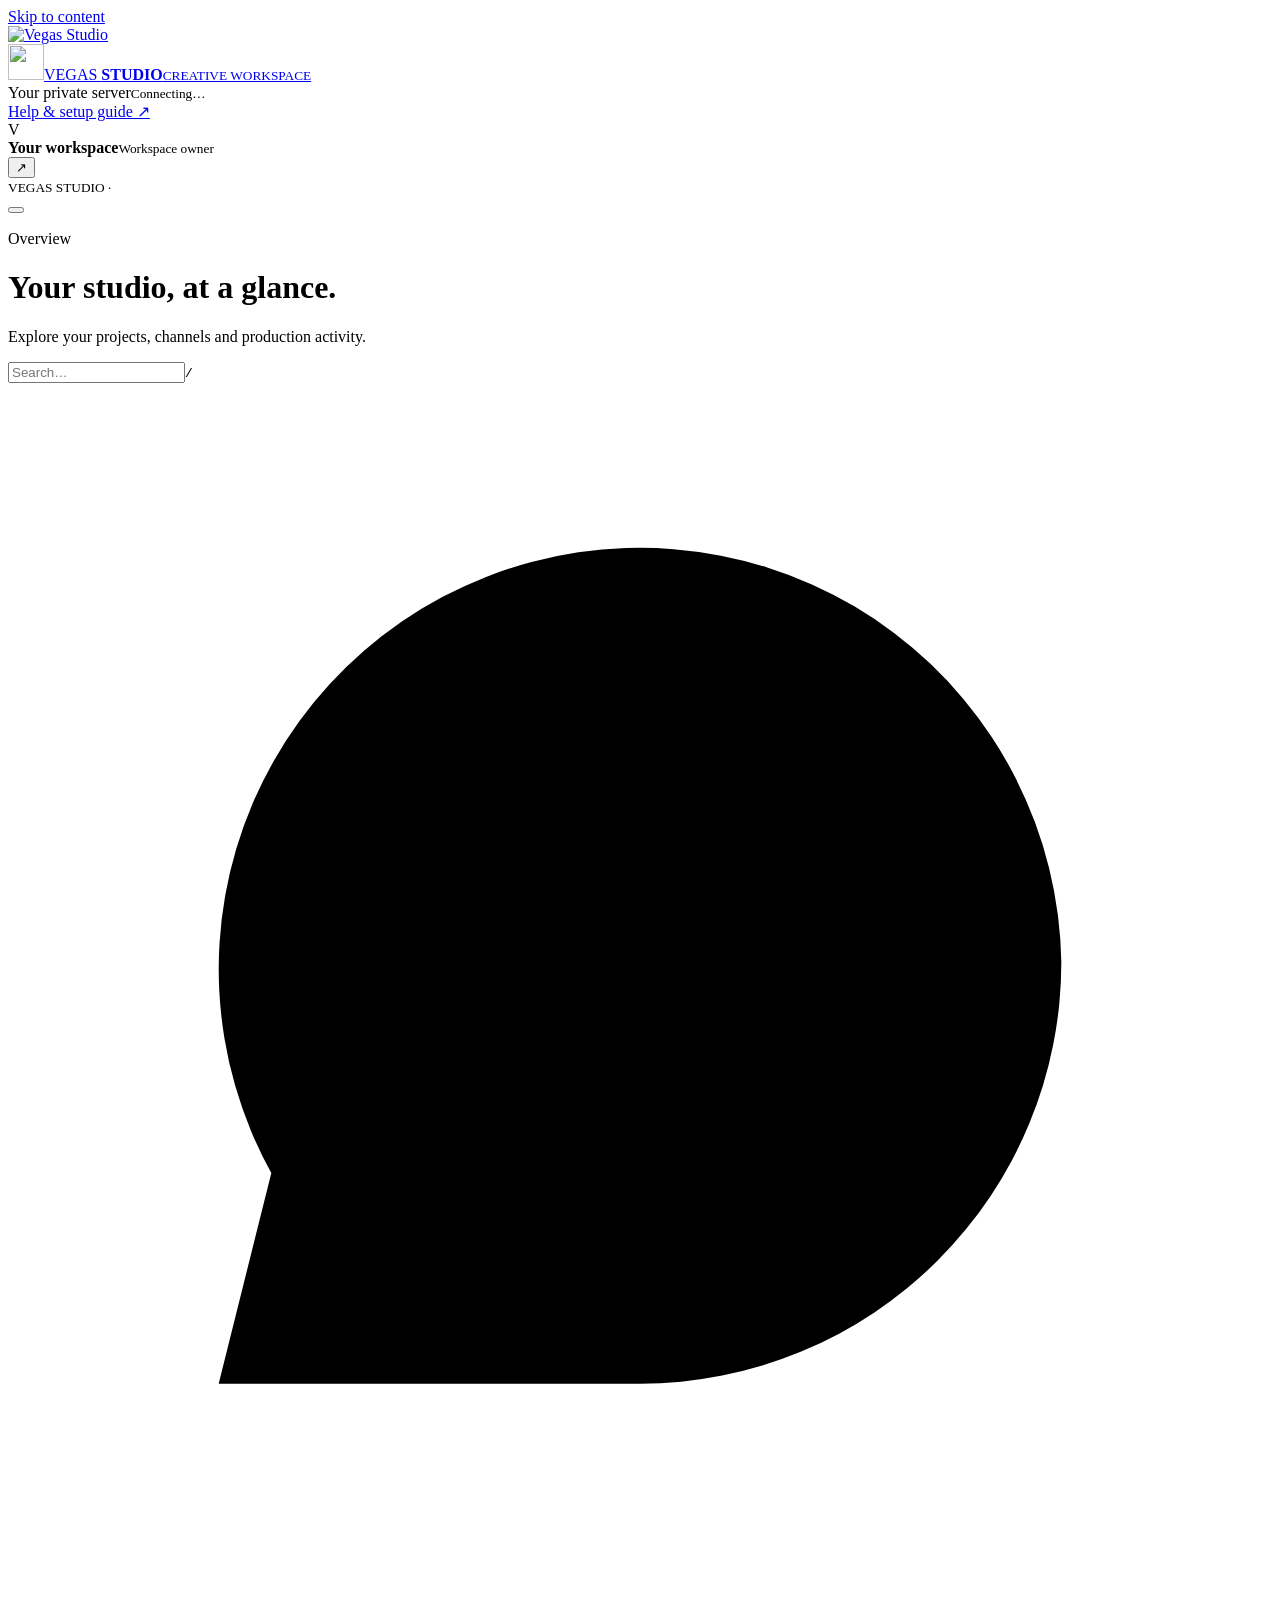
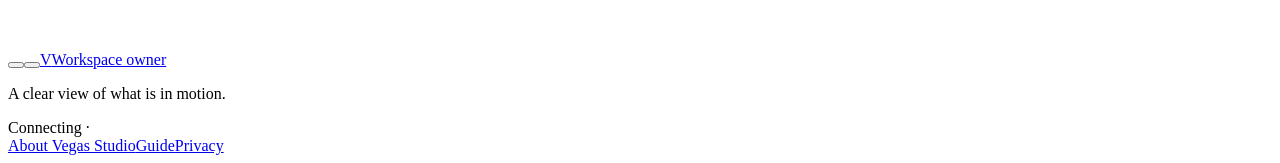
==== commit a78a0324: "Replace dashboard structure with the supplied reference composition" ====
--- a/web/index.html
+++ b/web/index.html
@@ -1,8 +1,8 @@
 <!doctype html>
-<html lang="en"><head><meta charset="utf-8"><meta name="viewport" content="width=device-width,initial-scale=1"><meta name="theme-color" content="#eeede9"><title>Vegas Studio · Control panel</title><link rel="icon" type="image/svg+xml" href="/logo.svg"><script src="/theme.js"></script><link rel="stylesheet" href="/control.css"><script defer src="/app.js"></script></head>
-<body class="control-panel"><a class="skip-link" href="#main-content">Skip to content</a><div class="app-shell">
-<aside id="sidebar"><a class="brand" href="#home"><img src="/logo.svg" width="36" height="36" alt=""><span>VEGAS <strong>STUDIO</strong><small>CREATIVE WORKSPACE</small></span></a><nav aria-label="Workspace" id="main-nav"></nav>
+<html lang="en"><head><meta charset="utf-8"><meta name="viewport" content="width=device-width,initial-scale=1"><meta name="theme-color" content="#eeede9"><title>Vegas Studio · Control panel</title><link rel="icon" type="image/svg+xml" href="/logo.svg"><script src="/theme.js"></script><link rel="stylesheet" href="/control.css?v=reference-1"><script defer src="/app.js?v=reference-1"></script></head>
+<body class="control-panel" data-layout="reference-1"><a class="skip-link" href="#main-content">Skip to content</a><div class="app-shell">
+<a class="workspace-mark" href="#home" aria-label="Vegas Studio home"><img src="/logo.svg" width="46" height="46" alt="Vegas Studio"></a><aside id="sidebar" aria-label="Studio navigation"><a class="brand" href="#home"><img src="/logo.svg" width="36" height="36" alt=""><span>VEGAS <strong>STUDIO</strong><small>CREATIVE WORKSPACE</small></span></a><nav aria-label="Workspace" id="main-nav"></nav>
 <div class="sidebar-foot"><div class="server-chip"><i class="status-dot"></i><span>Your private server<small id="instance-host">Connecting…</small></span></div><a href="/help" class="settings-link">Help & setup guide ↗</a><div class="workspace-chip"><span class="avatar" id="owner-avatar">V</span><div><b id="workspace-name">Your workspace</b><small>Workspace owner</small></div><button id="logout" class="icon-button" aria-label="Sign out" title="Sign out">↗</button></div><small class="version">VEGAS STUDIO · <span id="version"></span></small></div></aside>
-<div id="nav-backdrop" hidden></div><main id="main-content"><header class="topbar"><button id="mobile-nav" class="icon-button" aria-label="Open navigation" aria-expanded="false"></button><div class="page-identity"><p class="breadcrumb">Workspace / <span id="breadcrumb-page">Overview</span></p><h1 id="page-title">Your studio, at a glance.</h1></div><div class="topbar-tools"><label class="search-field"><span id="search-icon"></span><input id="global-search" type="search" placeholder="Search your workspace" aria-label="Search projects or accounts"><kbd>/</kbd></label><div class="topbar-actions"><button id="refresh" class="icon-button" aria-label="Refresh dashboard" title="Refresh dashboard"></button><button id="theme-toggle" class="icon-button" aria-label="Switch theme"></button><a class="owner-link" href="#setup" aria-label="Workspace settings"><span class="avatar" id="top-avatar">V</span><span id="top-name" class="sr-only">Workspace owner</span></a></div></div></header>
+<div id="nav-backdrop" hidden></div><main id="main-content"><header class="topbar"><button id="mobile-nav" class="icon-button" aria-label="Open navigation" aria-expanded="false"></button><div class="page-identity"><p class="breadcrumb"><span id="breadcrumb-page">Overview</span></p><h1 id="page-title">Your studio, at a glance.</h1><p id="header-description">Explore your projects, channels and production activity.</p></div><div class="topbar-tools"><label class="search-field"><span id="search-icon"></span><input id="global-search" type="search" placeholder="Search…" aria-label="Search projects or accounts"><kbd>/</kbd></label><div class="topbar-actions"><a class="icon-button activity-link" href="#activity" aria-label="Recent activity" title="Recent activity"><svg viewBox="0 0 24 24" class="icon" aria-hidden="true"><path d="M20 11a8 8 0 0 1-8 8H4l1-4a8 8 0 1 1 15-4Z M8 10h.1 M12 10h.1 M16 10h.1"/></svg><i class="status-dot"></i></a><button id="refresh" class="icon-button" aria-label="Refresh dashboard" title="Refresh dashboard"></button><button id="theme-toggle" class="icon-button" aria-label="Switch theme"></button><a class="owner-link" href="#setup" aria-label="Workspace settings"><span class="avatar" id="top-avatar">V</span><span id="top-name" class="sr-only">Workspace owner</span></a></div></div></header>
 <div class="page-content"><div class="page-heading"><p id="page-description">A clear view of what is in motion.</p><div id="page-actions"></div></div><div id="notice" role="status" aria-live="polite" hidden></div><div id="page-root"><div class="workspace-skeleton" aria-busy="true" aria-label="Loading workspace"><div></div><div></div><div></div><div></div><section></section><section></section></div></div><footer><span><i class="status-dot"></i> <span id="live-state">Connecting</span> · <span id="footer-version"></span></span><div><a href="/about">About Vegas Studio</a><a href="/help">Guide</a><a href="/privacy">Privacy</a></div></footer></div></main></div>
 <dialog id="connect-dialog"><button id="dialog-close" class="icon-button dialog-close" aria-label="Close dialog">×</button><div id="dialog-content"></div></dialog></body></html>
